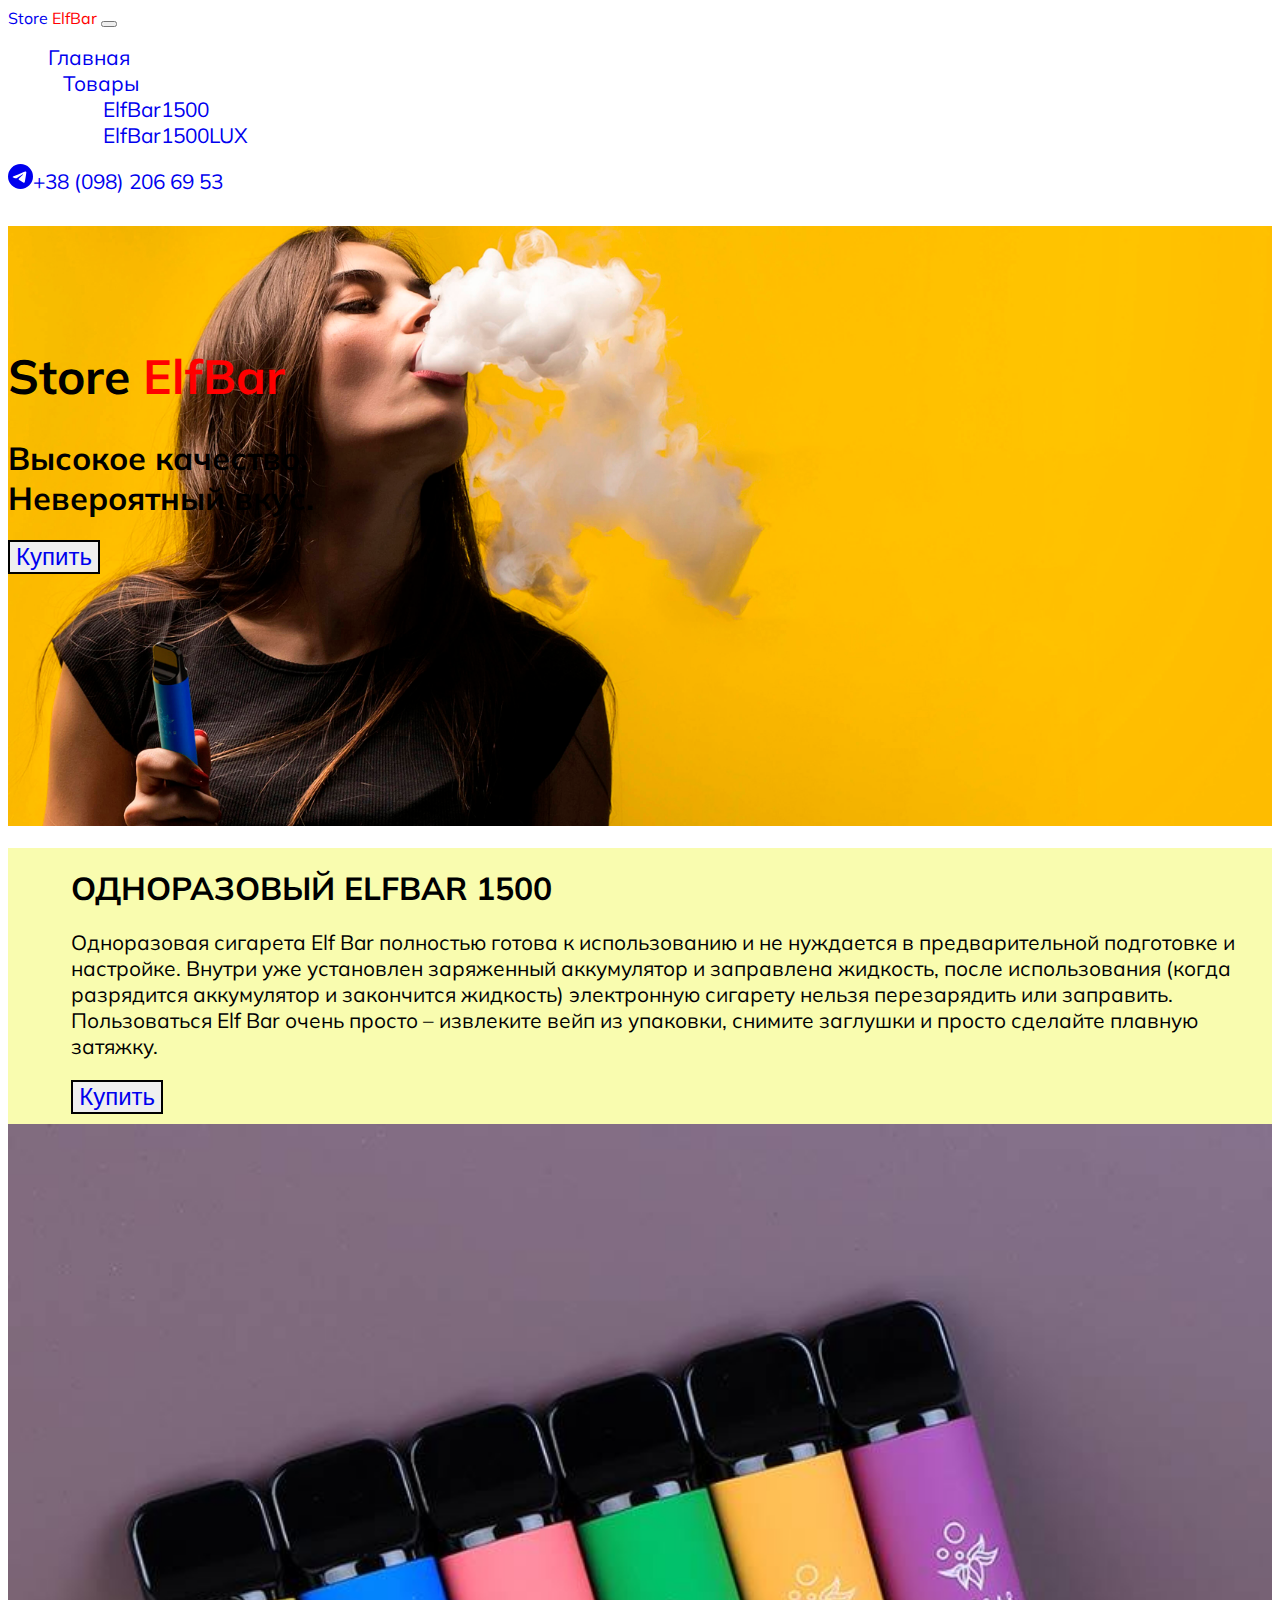
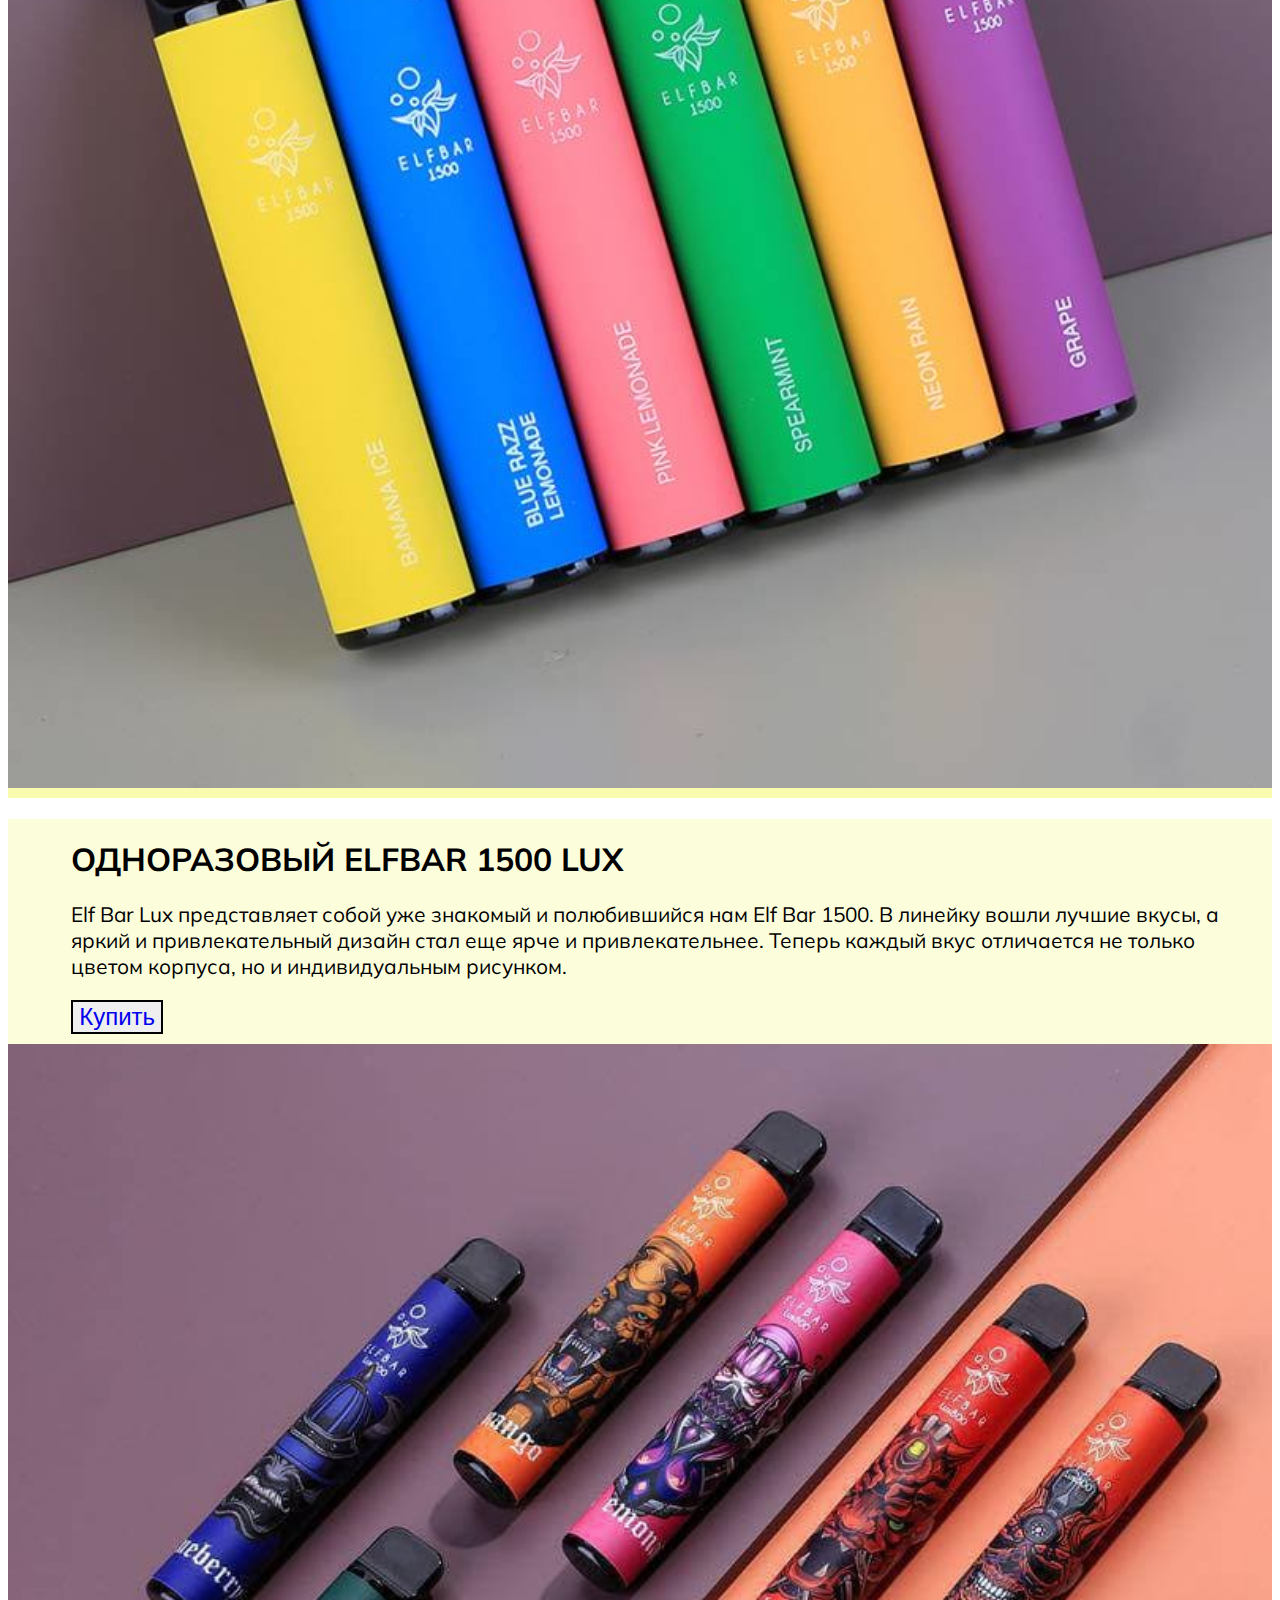
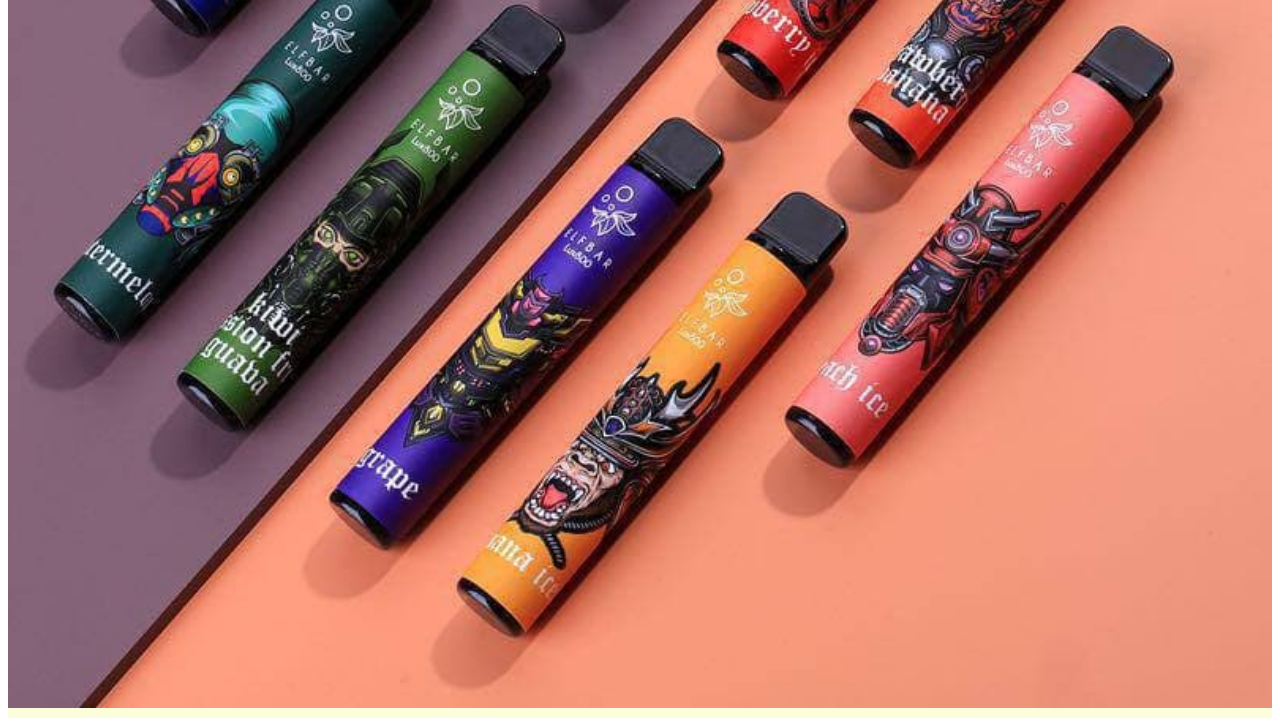
==== index.html @ a14d70cd "Add files via upload" ====
<!DOCTYPE html>
<html>
<head>
	<meta charset="utf-8">
	<link rel="shortcut icon" href="img/logo.jpg" type="image/x-icon">
 	<link href="https://cdn.jsdelivr.net/npm/bootstrap@5.1.3/dist/css/bootstrap.min.css" rel="stylesheet" integrity="sha384-1BmE4kWBq78iYhFldvKuhfTAU6auU8tT94WrHftjDbrCEXSU1oBoqyl2QvZ6jIW3" crossorigin="anonymous">
 	<link rel="stylesheet" href="https://maxcdn.bootstrapcdn.com/font-awesome/4.5.0/css/font-awesome.min.css"> 
 	<script src=”https://cdnjs.cloudflare.com/ajax/libs/jquery/3.1.1/jquery.min.js”></script>
	<meta name="viewport" content="width=device-width, initial-scale=1">
	<link rel="stylesheet" type="text/css" href="css/style.css">
	<link rel="preconnect" href="https://fonts.googleapis.com">
	<link rel="preconnect" href="https://fonts.gstatic.com" crossorigin>
	<link href="https://fonts.googleapis.com/css2?family=Mulish:ital@1&display=swap" rel="stylesheet">
	<title>Store ElfBar</title>

</head>
<body>
	<!-- Шапка -->
	<header id="header fixed-top">
		<div class="header">
			<nav class="navbar navbar-dark bg-dark navbar-expand-lg navbar-light bg-light">
				<div class="container-fluid">
				    <a class="navbar-brand" href="index.html">Store <font color="red">ElfBar</font></a>
				    <button class="navbar-toggler" type="button" data-bs-toggle="collapse" data-bs-target="#navContent" aria-expanded="false" aria-controls="navContent" aria-label="Toggle navigation">
				    	<span class="navbar-toggler-icon"></span>
				    </button>
				    <div class="collapse navbar-collapse" id="navContent">
						    <ul class="navbar-nav mr-auto text-end" >
						        <li class="nav-item fs-3" style="font-size: 1.3em;">
						          <a class="nav-link active" aria-current="page" href="index.html">Главная</a>
						        </li>
						        <li class="nav-item dropdown fs-4" style="padding-left: 15px;font-size: 1.3em;">
						          <a class="nav-link dropdown-toggle" href="index2.html" id="navbarDropdown" role="button" data-bs-toggle="dropdown" aria-expanded="false">Товары</a>
						          <ul class="dropdown-menu" aria-labelledby="navbarDropdown">
						            <li><a class="dropdown-item" href="ElfBar1500.html">ElfBar1500</a></li>
						            <li><a class="dropdown-item" href="ElfBar1500LUX.html">ElfBar1500LUX</a></li>
						          </ul>
						        </li>
					      	</ul>
			    			<form class="form-inline my-2 my-lg-0">
			    				<li class="nav-item" style="font-size: 1.3em; ">
						          <a class="nav-link" href="https://t.me/l1exus"><svg xmlns="http://www.w3.org/2000/svg" width="25" height="25" fill="currentColor" class="bi bi-telegram" viewBox="0 0 16 16">
								  <path d="M16 8A8 8 0 1 1 0 8a8 8 0 0 1 16 0zM8.287 5.906c-.778.324-2.334.994-4.666 2.01-.378.15-.577.298-.595.442-.03.243.275.339.69.47l.175.055c.408.133.958.288 1.243.294.26.006.549-.1.868-.32 2.179-1.471 3.304-2.214 3.374-2.23.05-.012.12-.026.166.016.047.041.042.12.037.141-.03.129-1.227 1.241-1.846 1.817-.193.18-.33.307-.358.336a8.154 8.154 0 0 1-.188.186c-.38.366-.664.64.015 1.088.327.216.589.393.85.571.284.194.568.387.936.629.093.06.183.125.27.187.331.236.63.448.997.414.214-.02.435-.22.547-.82.265-1.417.786-4.486.906-5.751a1.426 1.426 0 0 0-.013-.315.337.337 0 0 0-.114-.217.526.526 0 0 0-.31-.093c-.3.005-.763.166-2.984 1.09z"/>
								  </svg>+38 (098) 206 69 53</a>
						        </li>
					    	</form>
				    </div>
		  		</div>
			</nav>
		</div>
	</header>


		<!-- Инфа -->


	<main>
		<div class="container-fluid" style="width: 100%;height: 600px;background: url(img/voda3.jpg) center center no-repeat;background-size: cover;">
			<div class="row" style="height: 600px;">
				<div class="col-xxl-6 col-xl-6 col-lg-6 col-md-6 col-sm-12">
						
				</div>
				<div class="col-xxl-6 col-xl-6 col-lg-6 col-md-6 col-sm-12">
					<h1 style="padding-top: 120px; font-size: 3em;">Store <font color="red">ElfBar</font></h1>
					<h1>Высокое качество.<br>Невероятный вкус.</h1>
					<button type="button" class="btn btn-outline-primary" style="font-size: 1.5em;"><a href="index2.html" >Купить</a></button>
				</div>
			</div>
		</div>


		<div class="container-fluid" style="width: 100%;height: 100%;background-color: #f9fcaf;">
			<div class="row" style="height: 100%;">
				<div class="col-xxl-6 col-xl-6 col-lg-6 col-md-6 col-sm-12">	
					<h1 style="padding: 20px 0 0 5%;">ОДНОРАЗОВЫЙ ELFBAR 1500</h1>
					<p style="font-size: 1.3em;padding-left: 5%;">Одноразовая сигарета Elf Bar полностью готова к использованию и не нуждается в предварительной подготовке и настройке. Внутри уже установлен заряженный аккумулятор и заправлена жидкость, после использования (когда разрядится аккумулятор и закончится жидкость) электронную сигарету нельзя перезарядить или заправить. Пользоваться Elf Bar  очень просто – извлеките вейп из упаковки, снимите заглушки и просто сделайте плавную затяжку.</p>
					<button type="button" class="btn btn-outline-primary" style="font-size: 1.5em;margin-left: 5%;"><a href="ElfBar1500.html" >Купить</a></button>
				</div>
				<div class="col-xxl-6 col-xl-6 col-lg-6 col-md-6 col-sm-12">
					<img src="img/voda6.jpg" width="100%" style="padding: 10px 0 10px 0;display: block;margin-left: auto;margin-right: auto ">
				</div>
			</div>
		</div>


		<div class="container-fluid" style="width: 100%;height: 100%;background-color: #fcfddb;">
			<div class="row" style="height: 100%;">
				<div class="col-xxl-6 col-xl-6 col-lg-6 col-md-6 col-sm-12">	
					<h1 style="padding: 20px 0 0 5%;">ОДНОРАЗОВЫЙ ELFBAR 1500 LUX</h1>
					<p style="font-size: 1.3em;padding-left: 5%;">Elf Bar Lux представляет собой уже знакомый и полюбившийся нам Elf Bar 1500. В линейку вошли лучшие вкусы, а яркий и привлекательный дизайн стал еще ярче и привлекательнее. Теперь каждый вкус отличается не только цветом корпуса, но и индивидуальным рисунком.</p>
					<button type="button" class="btn btn-outline-primary" style="font-size: 1.5em;margin-left: 5%;"><a href="ElfBar1500LUX.html">Купить</a></button>
				</div>
				<div class="col-xxl-6 col-xl-6 col-lg-6 col-md-6 col-sm-12">
					<img src="img/voda5.jpg" width="100%" style="padding: 10px 0 10px 0;display: block;margin-left: auto;margin-right: auto ">
				</div>
			</div>
		</div>
	</main>


    <script src="https://cdn.jsdelivr.net/npm/bootstrap@5.1.3/dist/js/bootstrap.bundle.min.js" integrity="sha384-ka7Sk0Gln4gmtz2MlQnikT1wXgYsOg+OMhuP+IlRH9sENBO0LRn5q+8nbTov4+1p" crossorigin="anonymous"></script>

 
	
</body>
</html>
---- css/style.css ----
body{
	font-family: 'Mulish', sans-serif;
}
li{
	list-style: none;
}
.btn{
	border: 2px solid;
}
a{
	text-decoration: none
}
.card-title{
	color: #000;
}
.card{
	margin: 5px;
	border: 2px solid rgba(0,0,0,.125);
}
.card-body p{
	font-size: 1.2em;
}

header .nav-item a:hover{
	text-decoration: underline;
}
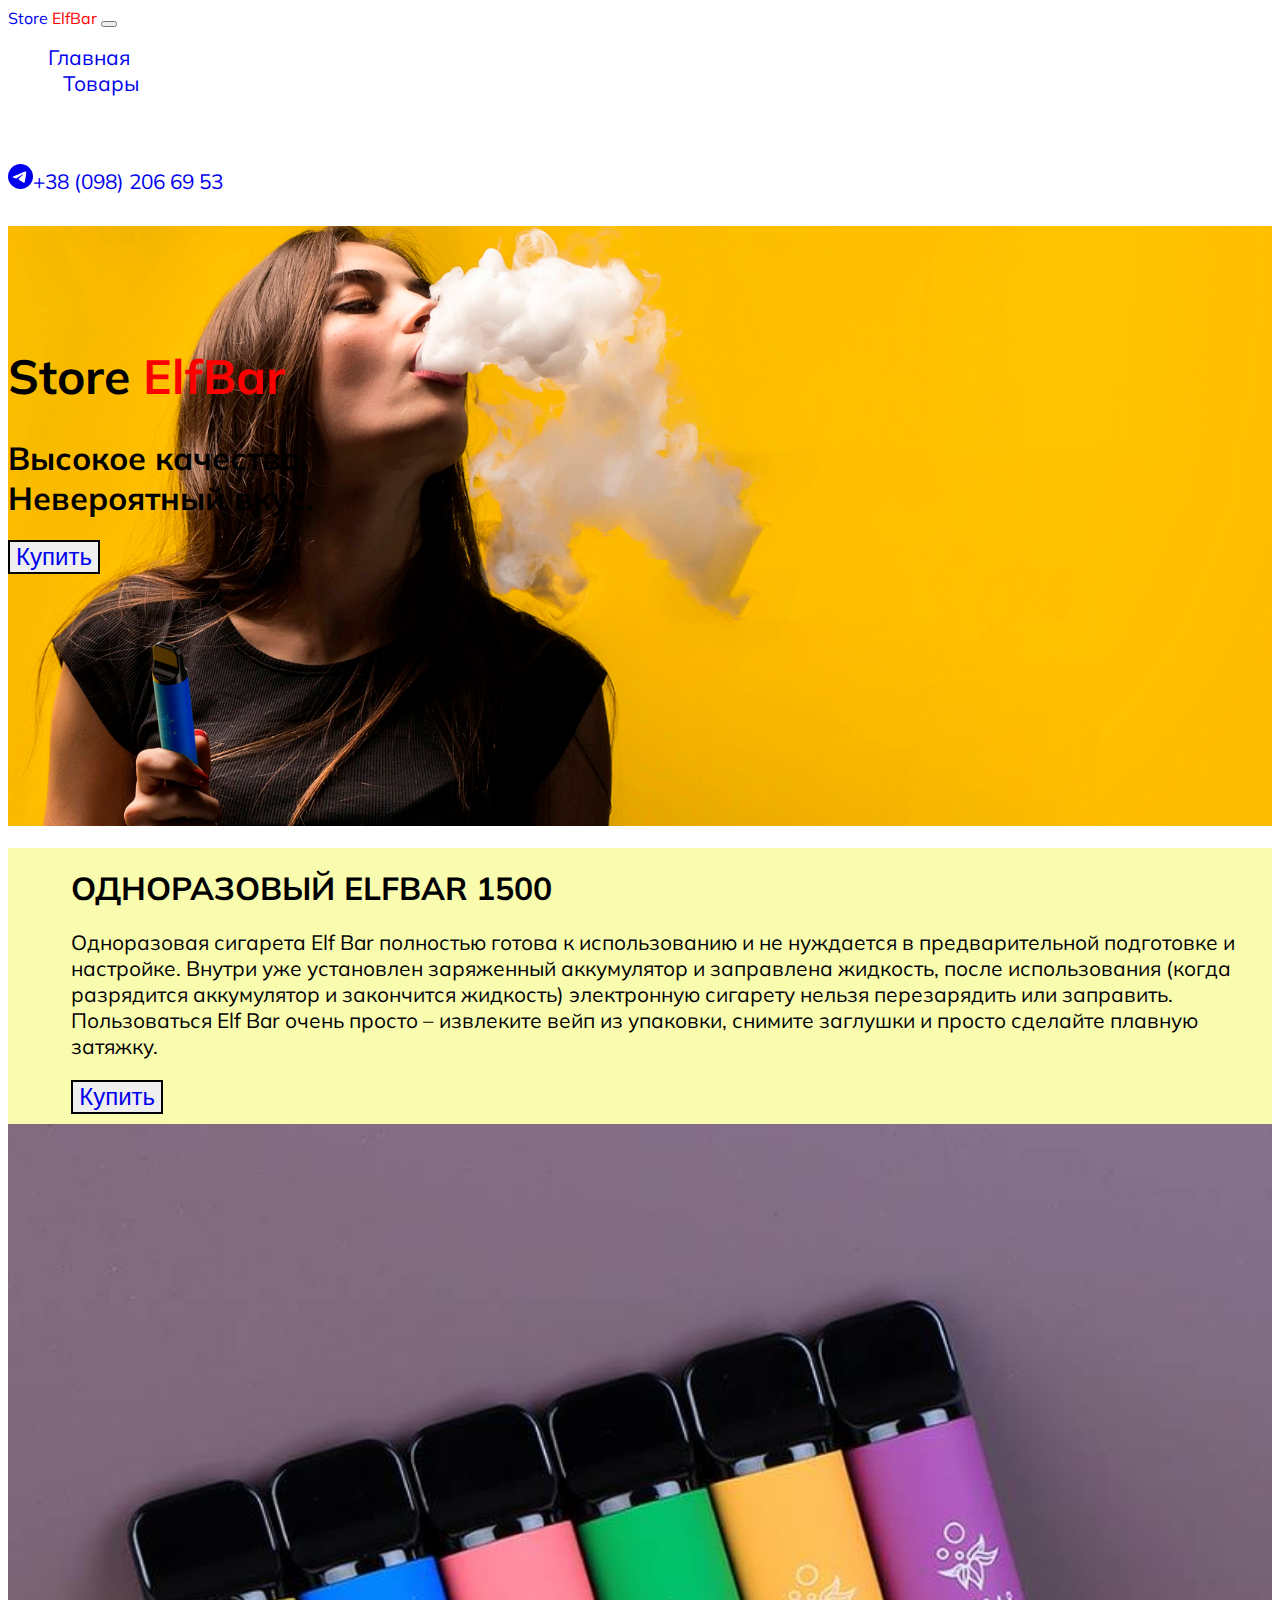
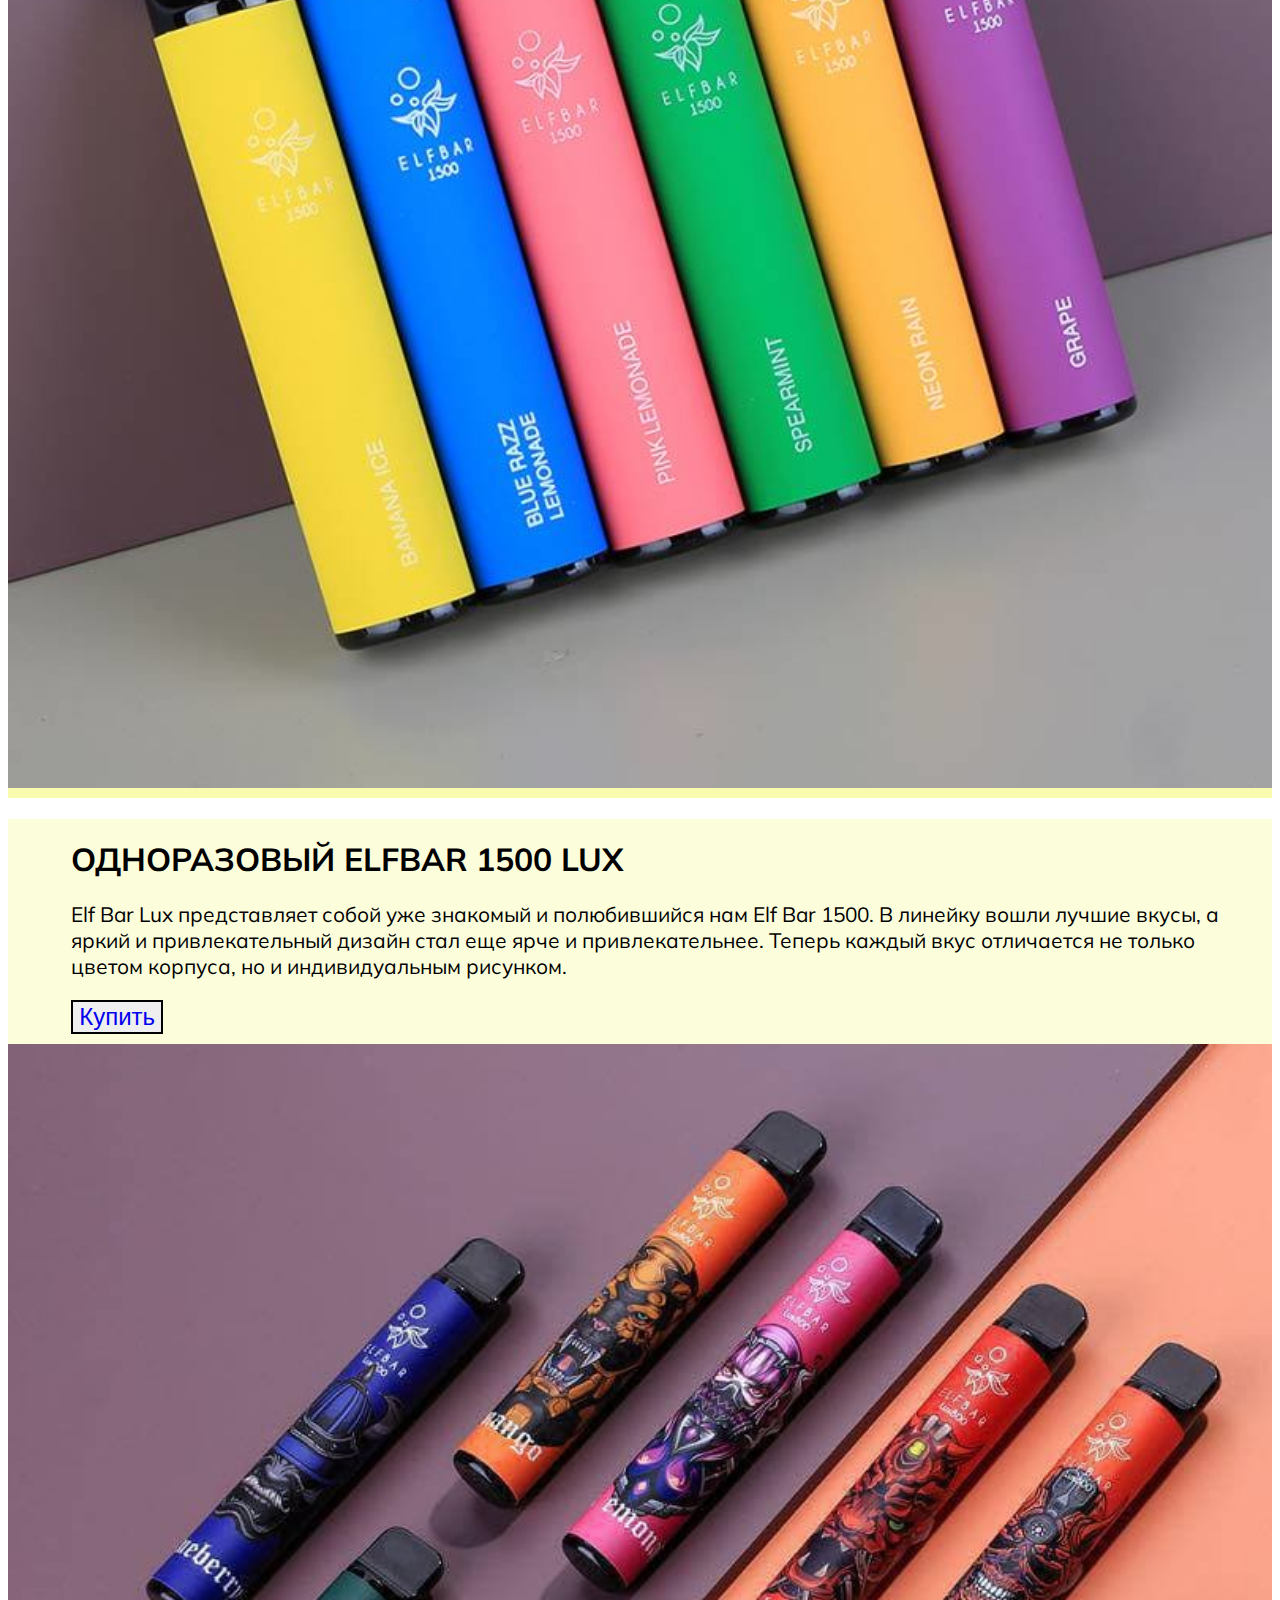
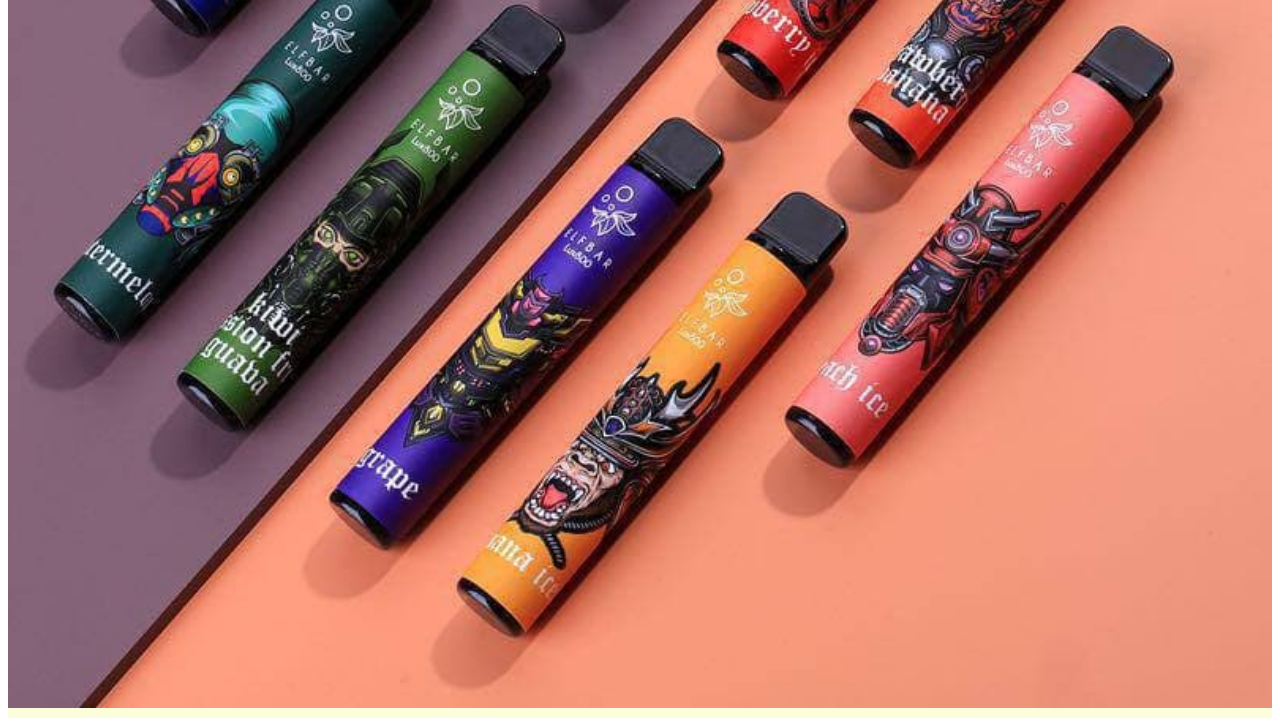
==== commit b7800fb3: "Update index.html" ====
--- a/index.html
+++ b/index.html
@@ -25,15 +25,15 @@
 				    	<span class="navbar-toggler-icon"></span>
 				    </button>
 				    <div class="collapse navbar-collapse" id="navContent">
-						    <ul class="navbar-nav mr-auto text-end" >
+						    <ul class="navbar-nav mr-auto text-center" >
 						        <li class="nav-item fs-3" style="font-size: 1.3em;">
 						          <a class="nav-link active" aria-current="page" href="index.html">Главная</a>
 						        </li>
 						        <li class="nav-item dropdown fs-4" style="padding-left: 15px;font-size: 1.3em;">
 						          <a class="nav-link dropdown-toggle" href="index2.html" id="navbarDropdown" role="button" data-bs-toggle="dropdown" aria-expanded="false">Товары</a>
-						          <ul class="dropdown-menu" aria-labelledby="navbarDropdown">
-						            <li><a class="dropdown-item" href="ElfBar1500.html">ElfBar1500</a></li>
-						            <li><a class="dropdown-item" href="ElfBar1500LUX.html">ElfBar1500LUX</a></li>
+						          <ul class="dropdown-menu bg-dark" aria-labelledby="navbarDropdown">
+						            <li><a class="dropdown-item" style="color:#fff;" href="ElfBar1500.html">ElfBar1500</a></li>
+						            <li><a class="dropdown-item" style="color:#fff;" href="ElfBar1500LUX.html">ElfBar1500LUX</a></li>
 						          </ul>
 						        </li>
 					      	</ul>
@@ -103,4 +103,4 @@
  
 	
 </body>
-</html>+</html>
